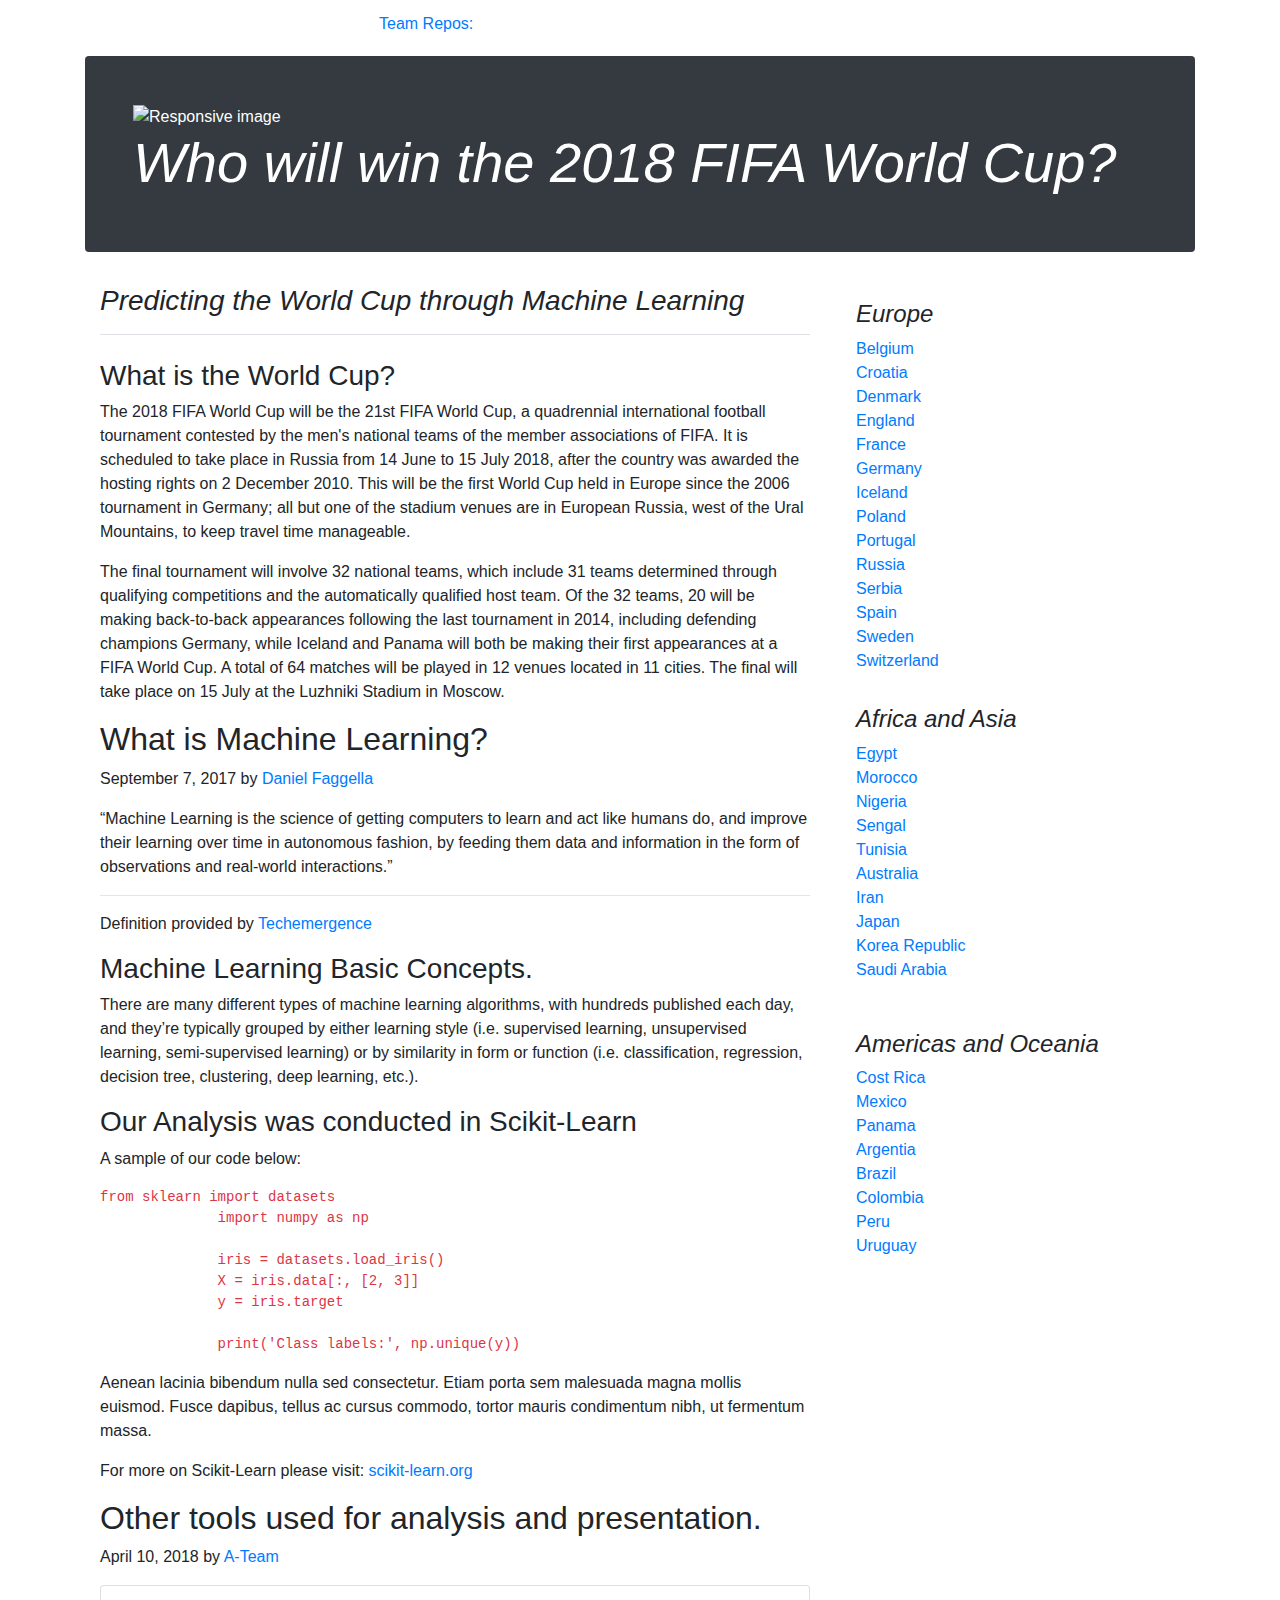
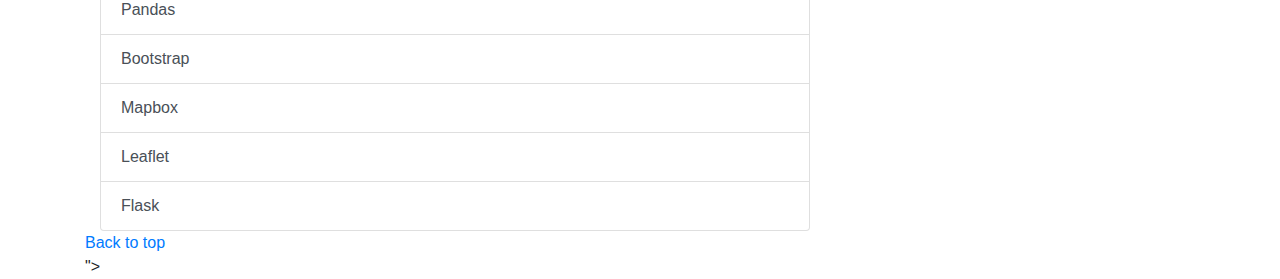
==== Last Project/templates/index.html @ 0cf60f26 "updated Templates" ====
<!doctype html>
<html lang="en">
  <head>
    <meta charset="utf-8">
    <meta name="viewport" content="width=device-width, initial-scale=1, shrink-to-fit=no">
    <meta name="description" content="">
    <meta name="author" content="">
    <link rel="icon" href="../../../../favicon.ico">

    <title>World Cup 2018 Prediction</title>

    <!-- Bootstrap core CSS -->
    <link href="/static/css/bootstrap.min.css" rel="stylesheet">

    <!-- Custom styles for this template -->
    <link href="https://fonts.googleapis.com/css?family=Playfair+Display:700,900" rel="stylesheet">
    <link href="/static/css/blog.css" rel="stylesheet">
    <link rel="stylesheet" href="https://stackpath.bootstrapcdn.com/bootstrap/4.0.0/css/bootstrap.min.css">
    <link rel="stylesheet" href="https://stackpath.bootstrapcdn.com/bootstrap/4.0.0/js/bootstrap.min.js">
  </head>

  <body>

    <div class="container">
      

      <div class="nav-scroller py-1 mb-2">
        <nav class="nav d-flex justify-content-between">
          <a class="p-2 text-white" href="/">Home Page</a>
          <a class="p-2 text-white" href="/map">Team Map</a>
          <a class="p-2 text-primary"> Team Repos:</a>
          <a class="p-2 text-white" href="https://github.com/tfox72" target="_blank">Todd Fox</a>
          <a class="p-2 text-white" href="https://github.com/a10doan" target="_blank">Alber Doan</a>
          <a class="p-2 text-white" href="https://github.com/danapong" target="_blank">Dana Pong</a>
          <a class="p-2 text-white" href="https://github.com/jdgonz" target="_blank">Joel Gonzales</a>
          <a class="p-2 text-white" href="https://github.com/imanjani1" target="_blank">Iman Jani</a>
        </nav>
      </div>

      <div class="jumbotron p-3 p-md-5 text-white rounded bg-dark">
          <img src="/static/images/test.png" class="img-fluid" alt="Responsive image">
        <div class="col-md-12 px-0">
          <h1 class="display-4 font-italic">Who will win the 2018 FIFA World Cup?</h1>
        </div>
      </div>


    <main role="main" class="container">
      <div class="row">
        <div class="col-md-8 blog-main">
          <h3 class="pb-3 mb-4 font-italic border-bottom">
            Predicting the World Cup through Machine Learning
          </h3>

          

          <div class="blog-post">
              <h3>What is the World Cup?</h3>
              <p>The 2018 FIFA World Cup will be the 21st FIFA World Cup, a quadrennial international football tournament contested by the men's national teams of the member associations of FIFA. It is scheduled to take place in Russia from 14 June to 15 July 2018, after the country was awarded the hosting rights on 2 December 2010. This will be the first World Cup held in Europe since the 2006 tournament in Germany; all but one of the stadium venues are in European Russia, west of the Ural Mountains, to keep travel time manageable. </p>
  
              <p>The final tournament will involve 32 national teams, which include 31 teams determined through qualifying competitions and the automatically qualified host team. Of the 32 teams, 20 will be making back-to-back appearances following the last tournament in 2014, including defending champions Germany, while Iceland and Panama will both be making their first appearances at a FIFA World Cup. A total of 64 matches will be played in 12 venues located in 11 cities. The final will take place on 15 July at the Luzhniki Stadium in Moscow.</p>

            <h2 class="blog-post-title">What is Machine Learning?</h2>
            <p class="blog-post-meta">September 7, 2017 by <a href="http://danfaggella.com/">Daniel Faggella</a></p>

            <p>“Machine Learning is the science of getting computers to learn and act like humans do, and improve their learning over time in autonomous fashion, by feeding them data and information in the form of observations and real-world interactions.”</p>
            <hr>
            <p>Definition provided by <a href="https://www.techemergence.com/what-is-machine-learning/">Techemergence</a></p>
            <h3>Machine Learning Basic Concepts.</h3>
            <p>There are many different types of machine learning algorithms, with hundreds published each day, and they’re typically grouped by either learning style (i.e. supervised learning, unsupervised learning, semi-supervised learning) or by similarity in form or function (i.e. classification, regression, decision tree, clustering, deep learning, etc.).</p>
            
            <h3>Our Analysis was conducted in Scikit-Learn</h3>
            
            <p>A sample of our code below:</p>
            <pre><code class="text-danger">from sklearn import datasets
              import numpy as np
              
              iris = datasets.load_iris()
              X = iris.data[:, [2, 3]]
              y = iris.target
              
              print('Class labels:', np.unique(y))</code></pre>
            <p>Aenean lacinia bibendum nulla sed consectetur. Etiam porta sem malesuada magna mollis euismod. Fusce dapibus, tellus ac cursus commodo, tortor mauris condimentum nibh, ut fermentum massa.</p>
            <p>For more on Scikit-Learn please visit: <a href="http://scikit-learn.org/stable/">scikit-learn.org</a></p>
            
            <ul>
              
          </div><!-- /.blog-post -->

          <div class="blog-post">
            <h2 class="blog-post-title">Other tools used for analysis and presentation.</h2>
            <p class="blog-post-meta">April 10, 2018 by <a href="https://github.com/imanjani1/A-Team">A-Team</a></p>

            <div class="list-group">
                <a href="https://pandas.pydata.org/" class="list-group-item list-group-item-action" target="_blank">Pandas</a>
                <a href="https://getbootstrap.com/" class="list-group-item list-group-item-action" target="_blank">Bootstrap</a>
                <a href="https://www.mapbox.com/" class="list-group-item list-group-item-action" target="_blank">Mapbox</a>
                <a href="http://leafletjs.com/" class="list-group-item list-group-item-action" target="_blank">Leaflet</a>
                <a href="http://flask.pocoo.org/" class="list-group-item list-group-item-action" target="_blank">Flask</a>
              </div>
          </div><!-- /.blog-post -->


        </div><!-- /.blog-main -->

        <aside class="col-md-4 blog-sidebar">
         

          <div class="p-3">
            <h4 class="font-italic">Europe</h4>
            <ol class="list-unstyled mb-0">
              <li><a href="http://www.fifa.com/worldcup/stories/y=2017/m=11/news=belgium-2921180.html" target="_blank">Belgium</a></li>
              <li><a href="http://www.fifa.com/worldcup/stories/y=2017/m=11/news=croatia-2921186.html" target="_blank">Croatia</a></li>
              <li><a href="http://www.fifa.com/worldcup/stories/y=2017/m=11/news=denmark-2921187.html" target="_blank">Denmark</a></li>
              <li><a href="http://www.fifa.com/worldcup/stories/y=2017/m=11/news=england-2921188.html" target="_blank">England</a></li>
              <li><a href="http://www.fifa.com/worldcup/stories/y=2017/m=11/news=france-2921189.html" target="_blank">France</a></li>
              <li><a href="http://www.fifa.com/worldcup/stories/y=2017/m=11/news=germany-2921190.html" target="_blank">Germany</a></li>
              <li><a href="http://www.fifa.com/worldcup/stories/y=2017/m=11/news=iceland-2921191.html" target="_blank">Iceland</a></li>
              <li><a href="http://www.fifa.com/worldcup/stories/y=2017/m=11/news=poland-2921192.html" target="_blank">Poland</a></li>
              <li><a href="http://www.fifa.com/worldcup/stories/y=2017/m=11/news=portugal-2921193.html" target="_blank">Portugal</a></li>
              <li><a href="http://www.fifa.com/worldcup/stories/y=2017/m=11/news=russia-2921194.html" target="_blank">Russia</a></li>
              <li><a href="http://www.fifa.com/worldcup/stories/y=2017/m=11/news=serbia-2921195.html" target="_blank">Serbia</a></li>
              <li><a href="http://www.fifa.com/worldcup/stories/y=2017/m=11/news=spain-2921196.html" target="_blank">Spain</a></li>
              <li><a href="http://www.fifa.com/worldcup/stories/y=2017/m=11/news=sweden-2921198.html" target="_blank">Sweden</a></li>
              <li><a href="http://www.fifa.com/worldcup/stories/y=2017/m=11/news=switzerland-2921197.html" target="_blank">Switzerland</a></li>
            </ol>
          </div>

          <div class="p-3">
            <h4 class="font-italic">Africa and Asia</h4>
            <ol class="list-unstyled">
              <li><a href="http://www.fifa.com/worldcup/stories/y=2017/m=11/news=egypt-2921199.html" target="_blank">Egypt</a></li>
              <li><a href="http://www.fifa.com/worldcup/stories/y=2017/m=11/news=morocco-2921201.html" target="_blank">Morocco</a></li>
              <li><a href="http://www.fifa.com/worldcup/stories/y=2017/m=11/news=nigeria-2921200.html" target="_blank">Nigeria</a></li>
              <li><a href="http://www.fifa.com/worldcup/stories/y=2017/m=11/news=senegal-2921202.html" target="_blank">Sengal</a></li>
              <li><a href="http://www.fifa.com/worldcup/stories/y=2017/m=11/news=tunisia-2921203.html" target="_blank">Tunisia</a></li>
              <li><a href="http://www.fifa.com/worldcup/stories/y=2017/m=11/news=australia-2921204.html" target="_blank">Australia</a></li>
              <li><a href="http://www.fifa.com/worldcup/stories/y=2017/m=11/news=iran-2921205.html" target="_blank">Iran</a></li>
              <li><a href="http://www.fifa.com/worldcup/stories/y=2017/m=11/news=japan-2921206.html" target="_blank">Japan</a></li>
              <li><a href="http://www.fifa.com/worldcup/stories/y=2017/m=11/news=korea-republic-2921207.html" target="_blank">Korea Republic</a></li>
              <li><a href="http://www.fifa.com/worldcup/stories/y=2017/m=11/news=saudi-arabia-2921208.html" target="_blank">Saudi Arabia</a></li>
            </ol>
          </div>

          <div class="p-3">
              <h4 class="font-italic">Americas and Oceania</h4>
              <ol class="list-unstyled">
                <li><a href="http://www.fifa.com/worldcup/stories/y=2017/m=11/news=costa-rica-2921209.html" target="_blank">Cost Rica</a></li>
                <li><a href="http://www.fifa.com/worldcup/stories/y=2017/m=11/news=mexico-2921210.html" target="_blank">Mexico</a></li>
                <li><a href="http://www.fifa.com/worldcup/stories/y=2017/m=11/news=panama-2921211.html" target="_blank">Panama</a></li>
                <li><a href="http://www.fifa.com/worldcup/stories/y=2017/m=11/news=argentina-2921174.html" target="_blank">Argentia</a></li>
                <li><a href="http://www.fifa.com/worldcup/stories/y=2017/m=11/news=brazil-2921212.html" target="_blank">Brazil</a></li>
                <li><a href="http://www.fifa.com/worldcup/stories/y=2017/m=11/news=colombia-2921213.html" target="_blank">Colombia</a></li>
                <li><a href="http://www.fifa.com/worldcup/stories/y=2017/m=11/news=peru-2921214.html" target="_blank">Peru</a></li>
                <li><a href="http://www.fifa.com/worldcup/stories/y=2017/m=11/news=uruguay-2921215.html" target="_blank">Uruguay</a></li>
           
              </ol>
            </div>
        </aside><!-- /.blog-sidebar -->

      </div><!-- /.row -->

    </main><!-- /.container -->

    <footer class="blog-footer">
        <a href="#">Back to top</a>
    </footer>

    <!-- Bootstrap core JavaScript
    ================================================== -->
    <!-- Placed at the end of the document so the pages load faster -->
    <script src="https://code.jquery.com/jquery-3.2.1.slim.min.js" integrity="sha384-KJ3o2DKtIkvYIK3UENzmM7KCkRr/rE9/Qpg6aAZGJwFDMVNA/GpGFF93hXpG5KkN" crossorigin="anonymous"></script>
    <script>window.jQuery || document.write('<script src="/static/js/jquery-slim.min.js"><\/script>')</script>
    <script src="/static/js/popper.min.js"></script>
    <script src="/static/js/bootstrap.min.js"></script>
    <script src="/static/js/holder.min.js"></script>
    <link rel="stylesheet" href="https://stackpath.bootstrapcdn.com/bootlint/0.14.2/bootlint.min.js">
    <link rel="stylesheet" href="https://stackpath.bootstrapcdn.com/font-awesome/4.7.0/css/font-awesome.min.css">
    <link rel="stylesheet" href="https://stackpath.bootstrapcdn.com/bootswatch/4.0.0/cyborg/bootstrap.min.css" rel="stylesheet" integrity="sha384-HOjmaybB3GQTM8HunY46MvK7ngm9b/eRGOWESCQ/s+Vk4omobTY5+FXqurpSFcbz" crossorigin="anonymous">">
    <script>
      Holder.addTheme('thumb', {
        bg: '#55595c',
        fg: '#eceeef',
        text: 'Thumbnail'
      });
    </script>
  </body>
</html>
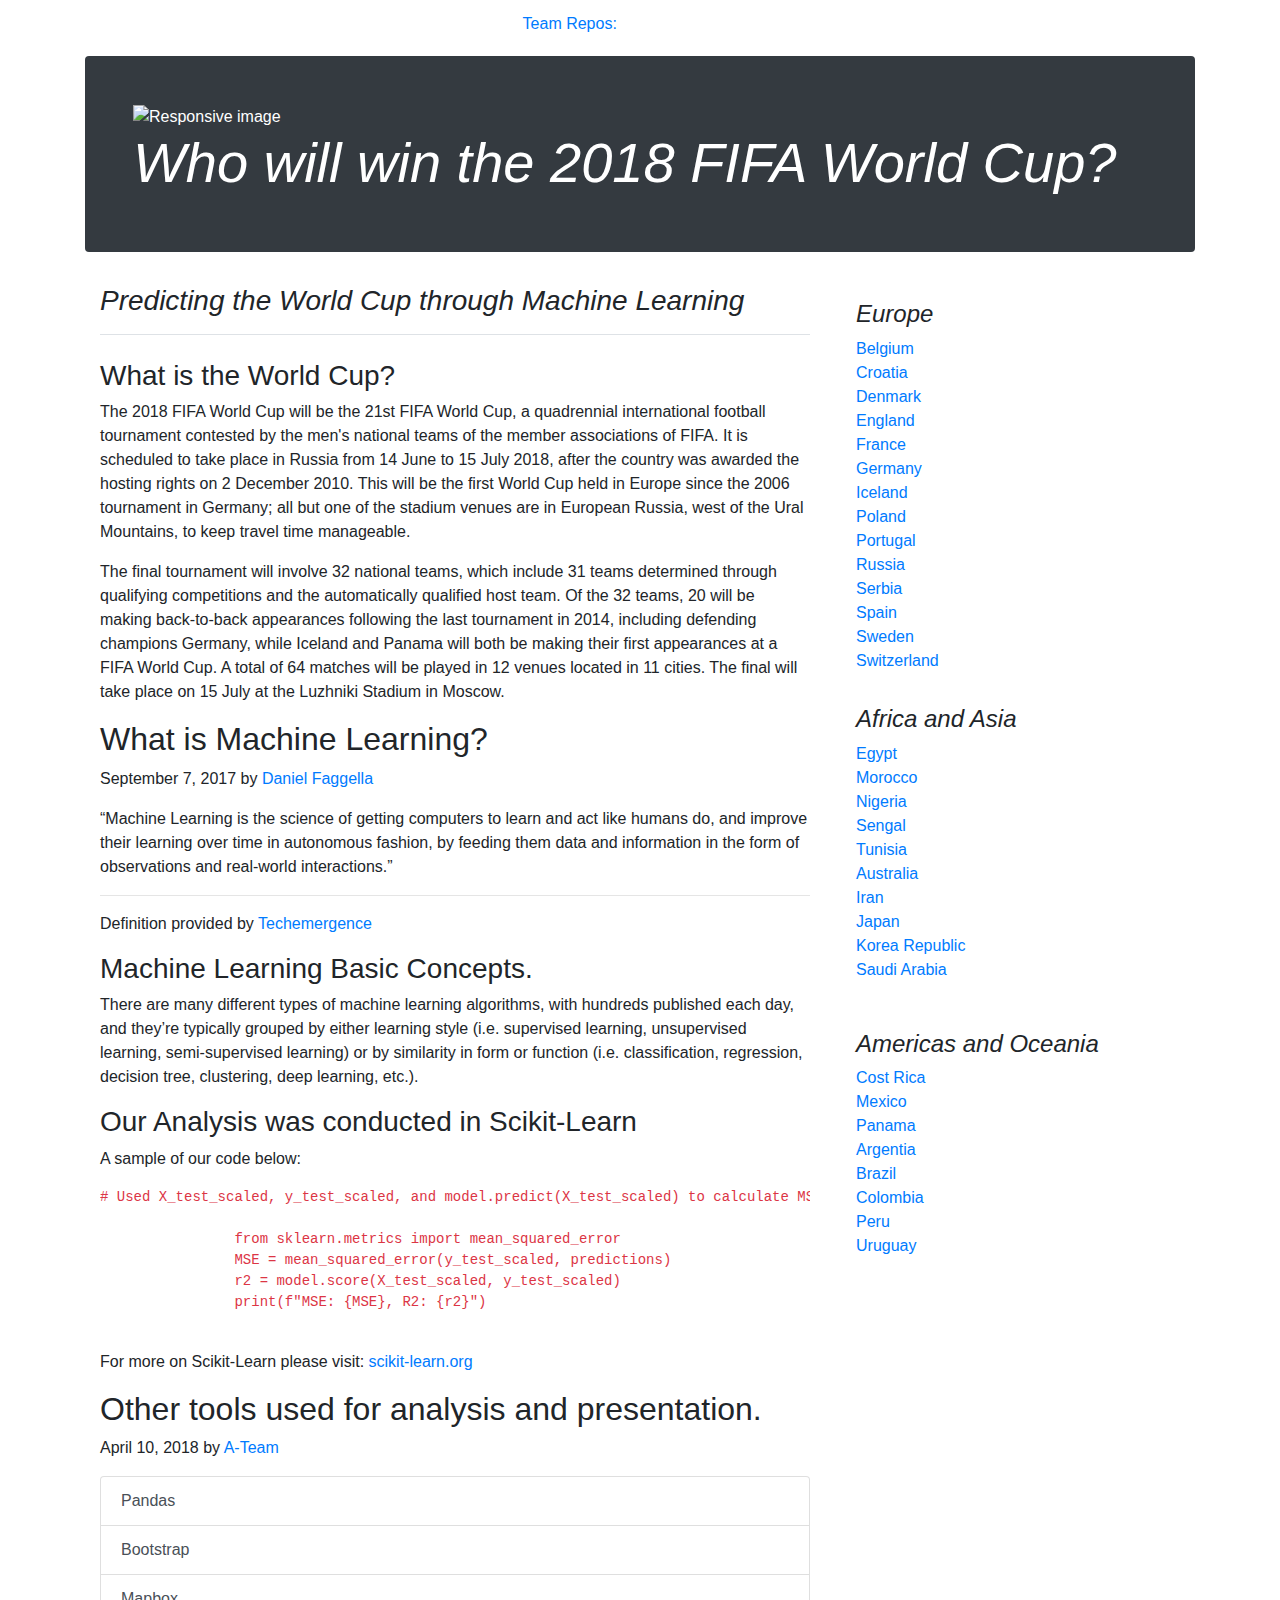
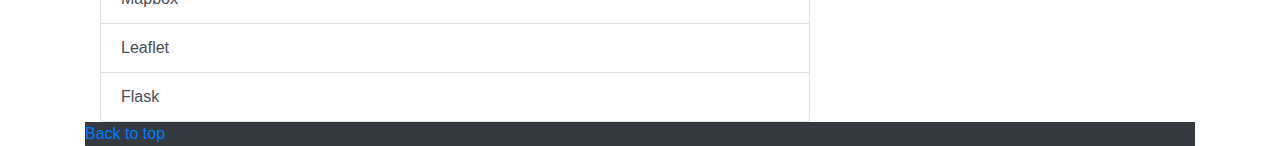
==== commit 06481114: "Merge branch 'master' of https://github.com/imanjani1/A-Team" ====
--- a/Last Project/templates/index.html
+++ b/Last Project/templates/index.html
@@ -27,10 +27,12 @@
       <div class="nav-scroller py-1 mb-2">
         <nav class="nav d-flex justify-content-between">
           <a class="p-2 text-white" href="/">Home Page</a>
-          <a class="p-2 text-white" href="/map">Team Map</a>
+          <a class="p-2 text-white" href="/map">Teams Map</a>
+          <a class="p-2 text-white" href="/viz">Interactions</a>
+          <a class="p-2 text-white" href="/learn" target="_blank">Linear</a>
           <a class="p-2 text-primary"> Team Repos:</a>
           <a class="p-2 text-white" href="https://github.com/tfox72" target="_blank">Todd Fox</a>
-          <a class="p-2 text-white" href="https://github.com/a10doan" target="_blank">Alber Doan</a>
+          <a class="p-2 text-white" href="https://github.com/a10doan" target="_blank">Albert Doan</a>
           <a class="p-2 text-white" href="https://github.com/danapong" target="_blank">Dana Pong</a>
           <a class="p-2 text-white" href="https://github.com/jdgonz" target="_blank">Joel Gonzales</a>
           <a class="p-2 text-white" href="https://github.com/imanjani1" target="_blank">Iman Jani</a>
@@ -72,15 +74,14 @@
             <h3>Our Analysis was conducted in Scikit-Learn</h3>
             
             <p>A sample of our code below:</p>
-            <pre><code class="text-danger">from sklearn import datasets
-              import numpy as np
-              
-              iris = datasets.load_iris()
-              X = iris.data[:, [2, 3]]
-              y = iris.target
-              
-              print('Class labels:', np.unique(y))</code></pre>
-            <p>Aenean lacinia bibendum nulla sed consectetur. Etiam porta sem malesuada magna mollis euismod. Fusce dapibus, tellus ac cursus commodo, tortor mauris condimentum nibh, ut fermentum massa.</p>
+            <pre><code class="text-danger"># Used X_test_scaled, y_test_scaled, and model.predict(X_test_scaled) to calculate MSE and R2
+
+                from sklearn.metrics import mean_squared_error
+                MSE = mean_squared_error(y_test_scaled, predictions)
+                r2 = model.score(X_test_scaled, y_test_scaled)
+                print(f"MSE: {MSE}, R2: {r2}")
+                </code></pre>
+
             <p>For more on Scikit-Learn please visit: <a href="http://scikit-learn.org/stable/">scikit-learn.org</a></p>
             
             <ul>
@@ -162,7 +163,7 @@
 
     </main><!-- /.container -->
 
-    <footer class="blog-footer">
+    <footer class="blog-footer text-white bg-dark">
         <a href="#">Back to top</a>
     </footer>
 
@@ -176,7 +177,7 @@
     <script src="/static/js/holder.min.js"></script>
     <link rel="stylesheet" href="https://stackpath.bootstrapcdn.com/bootlint/0.14.2/bootlint.min.js">
     <link rel="stylesheet" href="https://stackpath.bootstrapcdn.com/font-awesome/4.7.0/css/font-awesome.min.css">
-    <link rel="stylesheet" href="https://stackpath.bootstrapcdn.com/bootswatch/4.0.0/cyborg/bootstrap.min.css" rel="stylesheet" integrity="sha384-HOjmaybB3GQTM8HunY46MvK7ngm9b/eRGOWESCQ/s+Vk4omobTY5+FXqurpSFcbz" crossorigin="anonymous">">
+    <link rel="stylesheet" href="https://stackpath.bootstrapcdn.com/bootswatch/4.0.0/cyborg/bootstrap.min.css" rel="stylesheet" integrity="sha384-HOjmaybB3GQTM8HunY46MvK7ngm9b/eRGOWESCQ/s+Vk4omobTY5+FXqurpSFcbz" crossorigin="anonymous">
     <script>
       Holder.addTheme('thumb', {
         bg: '#55595c',
